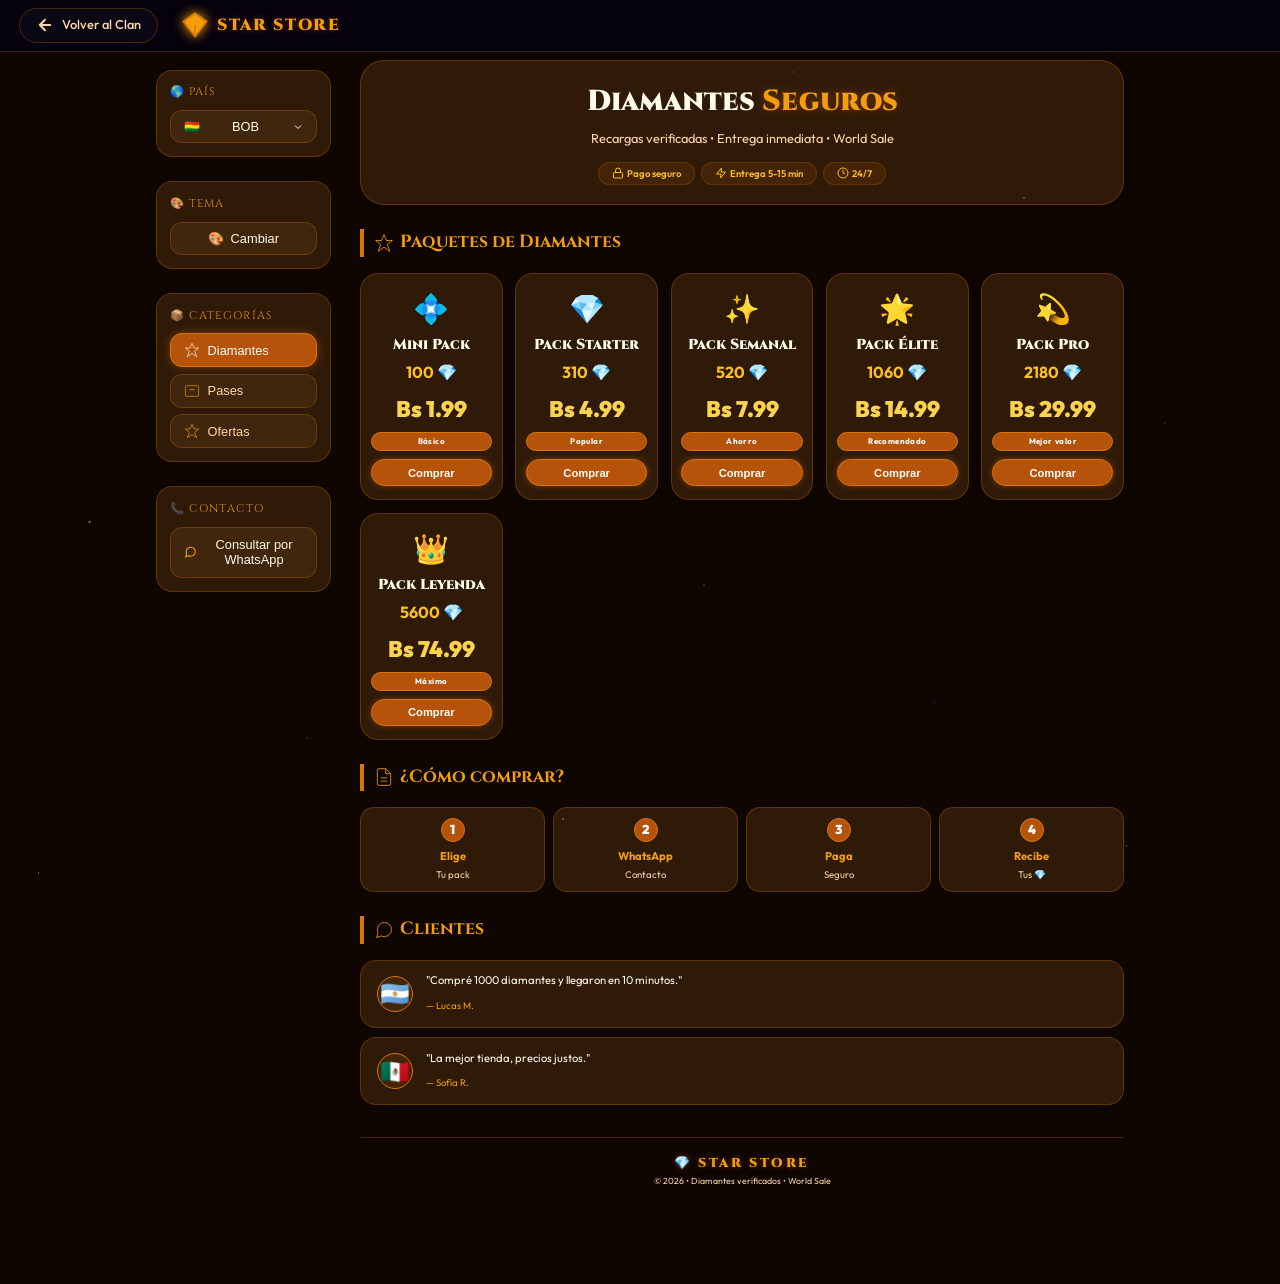
==== shop/index.html @ d3c2c9b2 "Add files via upload" ====
<!DOCTYPE html>
<html lang="es">
<head>
<meta charset="UTF-8">
<base href="./">
<meta name="viewport" content="width=device-width,initial-scale=1,viewport-fit=cover">
<meta name="theme-color" content="#0f0501">
<meta name="apple-mobile-web-app-capable" content="yes">
<meta name="apple-mobile-web-app-status-bar-style" content="black-translucent">
<meta name="apple-mobile-web-app-title" content="Starry Store">
<title>Starry Store | Diamantes Free Fire</title>

<link rel="icon" type="image/png" sizes="16x16" href="../assets/favicon-16x16.png">
<link rel="icon" type="image/png" sizes="32x32" href="../assets/favicon-32x32.png">
<link rel="apple-touch-icon" sizes="180x180" href="../assets/apple-touch-icon.png">

<link rel="preconnect" href="https://fonts.googleapis.com">
<link rel="preconnect" href="https://fonts.gstatic.com" crossorigin>
<link href="https://fonts.googleapis.com/css2?family=Cinzel:wght@600;900&family=Outfit:wght@300;400;500;600&display=swap" rel="stylesheet">

<link rel="stylesheet" href="../style.css">
<link rel="stylesheet" href="shop-style.css">
</head>
<body>

<div class="stars-bg" aria-hidden="true"></div>

<!-- Navbar superior -->
<header class="navbar shop-navbar">
  <div class="logo-area">
    <a href="../" class="back-link premium-back">
      <svg class="back-icon-svg" width="20" height="20" viewBox="0 0 24 24" fill="none" stroke="currentColor" stroke-width="2" stroke-linecap="round" stroke-linejoin="round">
        <path d="M19 12H5M12 19l-7-7 7-7"/>
      </svg>
      <span class="back-text">Volver al Clan</span>
    </a>
    <div class="shop-brand">
      <svg class="shop-brand-icon" width="28" height="28" viewBox="0 0 24 24" fill="none" stroke="currentColor" stroke-width="1.5">
        <path d="M12 2L2 9l10 13 10-13-10-7z" fill="var(--v3)" stroke="var(--v2)"/>
        <path d="M12 22V12m0-10L2 9m10-7l10 7" stroke="var(--v2)" stroke-width="1.2"/>
      </svg>
      <span class="shop-brand-title">STAR STORE</span>
    </div>
  </div>
</header>

<div class="shop-layout">
  <!-- Menú lateral vertical -->
  <aside class="shop-sidebar">
    <div class="sidebar-section">
      <div class="sidebar-label">🌎 País</div>
      <div class="country-selector-vertical">
        <button class="country-btn-vertical" id="countryBtnVertical">
          <span id="currentFlagVertical">🇧🇴</span>
          <span id="currentCurrencyVertical">BOB</span>
          <svg width="12" height="12" viewBox="0 0 24 24" fill="none" stroke="currentColor" stroke-width="2"><polyline points="6 9 12 15 18 9"></polyline></svg>
        </button>
        <div class="country-dropdown-vertical" id="countryDropdownVertical">
          <button class="country-opt-vertical" data-country="BO" data-flag="🇧🇴" data-currency="BOB">🇧🇴 Bolivia (Bs)</button>
          <button class="country-opt-vertical" data-country="AR" data-flag="🇦🇷" data-currency="ARS">🇦🇷 Argentina (ARS)</button>
          <button class="country-opt-vertical" data-country="CL" data-flag="🇨🇱" data-currency="CLP">🇨🇱 Chile (CLP)</button>
          <button class="country-opt-vertical" data-country="PE" data-flag="🇵🇪" data-currency="PEN">🇵🇪 Perú (PEN)</button>
        </div>
      </div>
    </div>

    <div class="sidebar-section">
      <div class="sidebar-label">🎨 Tema</div>
      <button class="theme-btn-vertical" id="themeBtnVertical">
        <span>🎨</span> Cambiar
      </button>
      <div class="theme-dropdown-vertical" id="themeDropdownVertical">
        <button class="theme-opt-vertical" data-theme="autumn">🍂 Autumn</button>
        <button class="theme-opt-vertical" data-theme="sakura">🌸 Sakura</button>
        <button class="theme-opt-vertical" data-theme="ember">🔥 Ember</button>
        <button class="theme-opt-vertical" data-theme="frost">❄️ Frost</button>
        <button class="theme-opt-vertical" data-theme="carbon">🖤 Carbon Black</button>
        <button class="theme-opt-vertical" data-theme="royalCarbon">👑 Royal Carbon</button>
      </div>
    </div>

    <div class="sidebar-section">
      <div class="sidebar-label">📦 Categorías</div>
      <div class="category-menu-vertical">
        <button class="category-chip-vertical active" data-category="diamonds">
          <svg width="16" height="16" viewBox="0 0 24 24" fill="none" stroke="currentColor"><polygon points="12 2 15 9 22 9 16 14 19 22 12 17 5 22 8 14 2 9 9 9 12 2"></polygon></svg>
          Diamantes
        </button>
        <button class="category-chip-vertical" data-category="passes">
          <svg width="16" height="16" viewBox="0 0 24 24" fill="none" stroke="currentColor"><rect x="2" y="4" width="20" height="16" rx="2"></rect><line x1="8" y1="10" x2="16" y2="10"></line></svg>
          Pases
        </button>
        <button class="category-chip-vertical" data-category="offers">
          <svg width="16" height="16" viewBox="0 0 24 24" fill="none" stroke="currentColor"><polygon points="12 2 15 9 22 9 16 14 19 22 12 17 5 22 8 14 2 9 9 9 12 2"></polygon></svg>
          Ofertas
        </button>
      </div>
    </div>

    <!-- NUEVA SECCIÓN: Contacto -->
    <div class="sidebar-section">
      <div class="sidebar-label">📞 Contacto</div>
      <button class="contact-btn-vertical" id="contactBtnVertical">
        <svg width="18" height="18" viewBox="0 0 24 24" fill="none" stroke="currentColor" stroke-width="2">
          <path d="M21 11.5a8.38 8.38 0 0 1-.9 3.8 8.5 8.5 0 0 1-7.6 4.7 8.38 8.38 0 0 1-3.8-.9L3 21l1.9-5.7a8.38 8.38 0 0 1-.9-3.8 8.5 8.5 0 0 1 4.7-7.6 8.38 8.38 0 0 1 3.8-.9h.5a8.48 8.48 0 0 1 8 8v.5z"/>
        </svg>
        <span>Consultar por WhatsApp</span>
      </button>
    </div>
  </aside>

  <!-- Contenido principal -->
  <main class="shop-main">
    <section class="shop-hero">
      <h1 class="shop-hero-title">Diamantes <span class="highlight">Seguros</span></h1>
      <p class="shop-hero-sub">Recargas verificadas • Entrega inmediata • World Sale</p>
      <div class="shop-trust-badges">
        <span class="trust-badge">
          <svg width="12" height="12" viewBox="0 0 24 24" fill="none" stroke="currentColor" stroke-width="2"><rect x="3" y="11" width="18" height="11" rx="2" ry="2"></rect><path d="M7 11V7a5 5 0 0 1 10 0v4"></path></svg>
          Pago seguro
        </span>
        <span class="trust-badge">
          <svg width="12" height="12" viewBox="0 0 24 24" fill="none" stroke="currentColor" stroke-width="2"><polygon points="13 2 3 14 12 14 11 22 21 10 12 10 13 2"></polygon></svg>
          Entrega 5-15 min
        </span>
        <span class="trust-badge">
          <svg width="12" height="12" viewBox="0 0 24 24" fill="none" stroke="currentColor" stroke-width="2"><circle cx="12" cy="12" r="10"></circle><path d="M12 6v6l4 2"></path></svg>
          24/7
        </span>
      </div>
    </section>

    <section class="products-section">
      <h2 class="section-title" id="categoryTitle">
        <svg width="20" height="20" viewBox="0 0 24 24" fill="none" stroke="currentColor"><polygon points="12 2 15 9 22 9 16 14 19 22 12 17 5 22 8 14 2 9 9 9 12 2"></polygon></svg>
        <span>Paquetes de Diamantes</span>
      </h2>
      <div class="products-grid" id="productsGrid"></div>
    </section>

    <section class="how-to-buy" id="como-comprar">
      <h2 class="section-title">
        <svg width="20" height="20" viewBox="0 0 24 24" fill="none" stroke="currentColor"><path d="M14 2H6a2 2 0 0 0-2 2v16a2 2 0 0 0 2 2h12a2 2 0 0 0 2-2V8z"></path><polyline points="14 2 14 8 20 8"></polyline><line x1="16" y1="13" x2="8" y2="13"></line><line x1="16" y1="17" x2="8" y2="17"></line></svg>
        ¿Cómo comprar?
      </h2>
      <div class="steps-container">
        <div class="step-card"><div class="step-number">1</div><h4>Elige</h4><p>Tu pack</p></div>
        <div class="step-card"><div class="step-number">2</div><h4>WhatsApp</h4><p>Contacto</p></div>
        <div class="step-card"><div class="step-number">3</div><h4>Paga</h4><p>Seguro</p></div>
        <div class="step-card"><div class="step-number">4</div><h4>Recibe</h4><p>Tus 💎</p></div>
      </div>
    </section>

    <section class="testimonials">
      <h2 class="section-title">
        <svg width="20" height="20" viewBox="0 0 24 24" fill="none" stroke="currentColor"><path d="M21 11.5a8.38 8.38 0 0 1-.9 3.8 8.5 8.5 0 0 1-7.6 4.7 8.38 8.38 0 0 1-3.8-.9L3 21l1.9-5.7a8.38 8.38 0 0 1-.9-3.8 8.5 8.5 0 0 1 4.7-7.6 8.38 8.38 0 0 1 3.8-.9h.5a8.48 8.48 0 0 1 8 8v.5z"></path></svg>
        Clientes
      </h2>
      <div class="testimonials-grid">
        <div class="testimonial-card"><div class="testimonial-avatar">🇦🇷</div><div class="testimonial-content"><p class="testimonial-text">"Compré 1000 diamantes y llegaron en 10 minutos."</p><span class="testimonial-author">— Lucas M.</span></div></div>
        <div class="testimonial-card"><div class="testimonial-avatar">🇲🇽</div><div class="testimonial-content"><p class="testimonial-text">"La mejor tienda, precios justos."</p><span class="testimonial-author">— Sofía R.</span></div></div>
      </div>
    </section>

    <footer class="shop-footer">
      <div class="footer-logo">💎 STAR STORE</div>
      <div class="footer-copy">&copy; 2026 • Diamantes verificados • World Sale</div>
    </footer>
  </main>
</div>

<script src="shop-script.js"></script>
</body>
</html>
---- style.css ----
*,*::before,*::after{margin:0;padding:0;box-sizing:border-box}

:root{
  --void:#0f0501;
  --deep:#1f0f04;
  --card:#2f1a08;
  --card2:#40260c;
  --v1:#b45309;
  --v2:#d97706;
  --v3:#f59e0b;
  --v4:#fbbf24;
  --silver:#fffbeb;
  --mist:#fed7aa;
  --gold:#fcd34d;
  --border:rgba(217,119,6,.28);
  --glow:rgba(180,83,9,.55);
  --heroGradient1:rgba(180,83,9,.2);
  --heroGradient2:#1f0f04;
  --heroGradient3:#0f0501;
  --heroGlow:rgba(217,119,6,0.2);
  --heroAfter:rgba(180,83,9,.12);
  --heroShadow:rgba(180,83,9,.1);
  --ruleBorder:rgba(217,119,6,.07);
  --rankLeaderBg:#2f1a08;
  --rankRecruitBorder:#4a5b3d;
  --rankRecruitSym:#6b8c5a;
  --perkBg:rgba(217,119,6,.12);
  --perkBorder:rgba(217,119,6,.2);
  --applyBg:rgba(180,83,9,.1);
  --applyBorder:rgba(180,83,9,.24);
  --comingBg:rgba(180,83,9,.16);
  --gameIconBg:rgba(217,119,6,.1);
  --gameInfoColor:#5a3a25;
  --footerColor:#3a2515;
  --starColor1:rgba(251,191,36,.7);
  --starColor2:rgba(251,191,36,.5);
  --starColor3:rgba(251,191,36,.8);
  --starColor4:rgba(251,191,36,.4);
  --starColor5:rgba(251,191,36,.6);
  --starColor6:rgba(251,191,36,.9);
}

html{scroll-behavior:smooth;height:100%}
body{
  background:var(--void);
  font-family:'Outfit',sans-serif;
  color:var(--silver);
  line-height:1.55;
  overflow-x:hidden;
  padding-bottom:0;
  animation: bodyFadeIn 0.6s cubic-bezier(0.2, 0.9, 0.4, 1.1);
}
@keyframes bodyFadeIn {
  0% { opacity: 0; transform: scale(0.98); }
  100% { opacity: 1; transform: scale(1); }
}

/* Estrellas */
.stars-bg{position:fixed;inset:0;z-index:0;pointer-events:none;overflow:hidden}
.stars-bg::before,.stars-bg::after{
  content:'';position:absolute;inset:0;
  animation:twinkle 6s ease-in-out infinite alternate;
}
.stars-bg::after{
  animation-delay:3s;animation-duration:8s;
}
@keyframes twinkle{from{opacity:.35}to{opacity:.9}}

/* Layout */
.page{
  position:relative;
  z-index:1;
  max-width:600px;
  margin:0 auto;
  padding:0 1.1rem 5rem;
}

/* Navbar */
.navbar{
  position:sticky;top:0;z-index:100;
  display:flex;align-items:center;justify-content:space-between;
  padding:.75rem 1.2rem;
  background:rgba(5,2,15,.92);
  backdrop-filter:blur(16px);-webkit-backdrop-filter:blur(16px);
  border-bottom:1px solid var(--border);
}
.logo-area{display:flex;align-items:center;gap:.65rem}
.nav-emblem{
  width:40px;height:40px;border-radius:50%;
  border:1.5px solid var(--v2);box-shadow:0 0 10px var(--glow);
  background:var(--deep);display:flex;align-items:center;justify-content:center;
  font-size:1.1rem;color:var(--v3);overflow:hidden;
}
.nav-emblem img{width:100%;height:100%;object-fit:cover;border-radius:50%}
.nav-title{font-family:'Cinzel',serif;font-weight:900;font-size:1rem;letter-spacing:.1em;background:linear-gradient(120deg,var(--silver) 20%,var(--v3));-webkit-background-clip:text;background-clip:text;color:transparent}
.nav-sub{font-size:.6rem;color:var(--mist);letter-spacing:.12em;text-transform:uppercase;margin-top:.04rem}

/* Selector de tema */
.theme-btn {
  background: rgba(255,255,255,0.05);
  border: 1px solid var(--border);
  border-radius: 12px;
  padding: 0.4rem 0.9rem;
  cursor: pointer;
  transition: all 0.2s ease;
  display: flex;
  align-items: center;
  gap: 0.4rem;
  font-family: 'Outfit', sans-serif;
  font-size: 0.7rem;
  font-weight: 600;
  color: var(--mist);
  backdrop-filter: blur(4px);
}
.theme-btn:hover {
  background: var(--v1);
  border-color: var(--v2);
  color: white;
  transform: translateY(-1px);
}
.theme-dropdown {
  position: absolute;
  top: 55px;
  right: 10px;
  background: var(--card2);
  border: 1px solid var(--border);
  border-radius: 16px;
  padding: 0.5rem;
  min-width: 170px;
  backdrop-filter: blur(20px);
  display: none;
  flex-direction: column;
  gap: 0.3rem;
  z-index: 200;
  box-shadow: 0 8px 20px rgba(0,0,0,0.3);
  animation: fadeIn 0.15s ease;
}
.theme-dropdown.active { display: flex; }
.theme-opt {
  background: var(--card);
  border: none;
  border-radius: 10px;
  padding: 0.5rem 0.8rem;
  font-size: 0.7rem;
  font-family: 'Outfit', sans-serif;
  font-weight: 500;
  color: var(--silver);
  cursor: pointer;
  transition: all 0.15s ease;
  text-align: left;
  display: flex;
  align-items: center;
  gap: 0.5rem;
}
.theme-opt:hover {
  background: var(--v1);
  transform: translateX(4px);
}
.theme-opt .emoji { font-size: 0.9rem; }

/* Toast de tema */
.theme-toast {
  position: fixed;
  bottom: 80px;
  left: 50%;
  transform: translateX(-50%);
  background: var(--card2);
  color: var(--v4);
  padding: 0.5rem 1.2rem;
  border-radius: 40px;
  font-size: 0.8rem;
  font-weight: 500;
  border: 1px solid var(--border);
  box-shadow: 0 4px 12px rgba(0,0,0,0.3);
  z-index: 9999;
  animation: toastInOut 1.5s ease forwards;
  pointer-events: none;
}
@keyframes toastInOut {
  0% { opacity: 0; transform: translateX(-50%) translateY(10px); }
  15% { opacity: 1; transform: translateX(-50%) translateY(0); }
  85% { opacity: 1; transform: translateX(-50%) translateY(0); }
  100% { opacity: 0; transform: translateX(-50%) translateY(-10px); }
}

/* Filtros logo (6 temas) */
.logo-filter[data-theme="autumn"] { filter: brightness(0) saturate(100%) invert(71%) sepia(54%) saturate(1234%) hue-rotate(346deg) brightness(99%) contrast(95%); }
.logo-filter[data-theme="sakura"] { filter: brightness(0) saturate(100%) invert(49%) sepia(75%) saturate(1530%) hue-rotate(268deg) brightness(98%) contrast(94%); }
.logo-filter[data-theme="ember"] { filter: brightness(0) saturate(100%) invert(42%) sepia(91%) saturate(1743%) hue-rotate(333deg) brightness(99%) contrast(96%); }
.logo-filter[data-theme="frost"] { filter: brightness(0) saturate(100%) invert(55%) sepia(43%) saturate(1497%) hue-rotate(187deg) brightness(97%) contrast(94%); }
.logo-filter[data-theme="carbon"] { filter: brightness(0) saturate(100%) invert(71%) sepia(54%) saturate(1234%) hue-rotate(346deg) brightness(99%) contrast(95%); }
.logo-filter[data-theme="royalCarbon"] { filter: brightness(0) saturate(100%) invert(71%) sepia(54%) saturate(1234%) hue-rotate(346deg) brightness(99%) contrast(95%); }

/* Navegación inferior */
.bottom-nav{
  position:fixed;
  bottom:0;left:0;right:0;z-index:200;
  background:rgba(8,4,22,.97);
  backdrop-filter:blur(20px);-webkit-backdrop-filter:blur(20px);
  border-top:1px solid var(--border);
  display:flex;
  flex-direction:column;
  align-items:stretch;
  padding:0.5rem 0 0.2rem;
  padding-bottom:env(safe-area-inset-bottom);
}
.sections-title {
  text-align: center;
  font-family: 'Cinzel', serif;
  font-size: 0.65rem;
  letter-spacing: 0.25em;
  color: var(--mist);
  margin: 0.2rem 0 0.4rem;
  opacity: 0.8;
  text-transform: uppercase;
}
.nav-buttons {
  display: flex;
  justify-content: space-around;
  align-items: stretch;
  width: 100%;
}
.tab-btn{
  flex:1;display:flex;flex-direction:column;align-items:center;justify-content:center;gap:.2rem;
  background:none;border:none;cursor:pointer;color:var(--mist);
  transition:color .2s;padding:.3rem .15rem;font-family:'Outfit',sans-serif;
  -webkit-tap-highlight-color:transparent;position:relative;
}
.tab-btn .t-icon{font-size:.9rem;font-family:monospace;line-height:1;transition:color .2s,transform .2s}
.tab-btn .t-label{font-size:.56rem;letter-spacing:.07em;text-transform:uppercase;font-weight:600}
.tab-btn::after{content:'';position:absolute;top:0;left:20%;right:20%;height:2px;background:linear-gradient(90deg,transparent,var(--v2),transparent);opacity:0;transition:opacity .2s;border-radius:0 0 2px 2px}
.tab-btn.active{color:var(--v3)}
.tab-btn.active .t-icon{transform:translateY(-2px)}
.tab-btn.active::after{opacity:1}

/* Llamarada guerra */
.tab-btn.war-glow {
  animation: warPulse 1.2s ease-in-out infinite;
  color: var(--v2);
  text-shadow: 0 0 8px var(--v2);
}
@keyframes warPulse {
  0% { text-shadow: 0 0 0px var(--v2); color: var(--v2); }
  50% { text-shadow: 0 0 12px var(--v2), 0 0 4px var(--v1); color: var(--v4); }
  100% { text-shadow: 0 0 0px var(--v2); color: var(--v2); }
}

/* Views */
.view{display:none;animation:fadeIn 0.4s cubic-bezier(0.2, 0.9, 0.4, 1.1)}
.view.active{display:block}
@keyframes fadeIn{
  from{opacity:0;transform:translateY(12px);filter:blur(2px);}
  to{opacity:1;transform:translateY(0);filter:blur(0);}
}

/* Hero + Footer integrado */
.hero{
  margin-top:.8rem;
  background: radial-gradient(ellipse at 50% -10%, var(--heroGradient1) 0%, transparent 65%), linear-gradient(160deg, var(--heroGradient2), var(--heroGradient3));
  border:1px solid var(--border);border-radius:24px;
  padding:2rem 1.2rem 1.8rem;text-align:center;overflow:hidden;position:relative;
  animation: heroGlow 1s ease-out;
}
@keyframes heroGlow{
  0%{box-shadow:0 0 0 rgba(139,92,246,0);opacity:0;transform:scale(0.96);}
  100%{box-shadow:0 0 20px var(--heroGlow);opacity:1;transform:scale(1);}
}
.hero::after{content:'';position:absolute;bottom:-80px;left:50%;transform:translateX(-50%);width:260px;height:260px;border-radius:50%;background:radial-gradient(circle,var(--heroAfter),transparent 70%);pointer-events:none}
.hero-emblem{
  width:108px;height:108px;margin:0 auto 1.2rem;border-radius:50%;
  border:2px solid var(--v2);box-shadow:0 0 0 5px var(--heroShadow),0 0 28px var(--glow);
  background:var(--deep);display:flex;align-items:center;justify-content:center;
  font-size:2rem;color:var(--v3);overflow:hidden;
}
.hero-emblem img{width:100%;height:100%;object-fit:cover;border-radius:50%}
.hero-super{font-size:.62rem;letter-spacing:.22em;text-transform:uppercase;color:var(--mist);margin-bottom:.5rem}
.hero h1{font-family:'Cinzel',serif;font-weight:900;font-size:clamp(2rem,9vw,2.6rem);letter-spacing:.08em;background:linear-gradient(135deg,#fff 10%,var(--v4) 50%,var(--v2) 100%);-webkit-background-clip:text;background-clip:text;color:transparent;line-height:1.05;margin-bottom:.5rem}
.hero-line{width:64px;height:1px;margin:.75rem auto;background:linear-gradient(90deg,transparent,var(--v2),transparent)}
.hero-tagline{font-size:.9rem;color:var(--v4);font-style:italic;font-weight:300}
.hero-pill{display:inline-block;margin-top:1rem;border:1px solid var(--v2);color:var(--v3);font-size:.7rem;letter-spacing:.14em;text-transform:uppercase;padding:.32rem 1rem;border-radius:40px;font-weight:600}
.stats-strip{display:grid;grid-template-columns:repeat(3,1fr);gap:.6rem;margin-top:1rem}
.stat-box{background:rgba(139,92,246,.08);border:1px solid var(--border);border-radius:14px;padding:.7rem .5rem;text-align:center}
.stat-val{font-family:'Cinzel',serif;font-size:1.3rem;font-weight:900;color:var(--v3);line-height:1}
.stat-label{font-size:.58rem;color:var(--mist);letter-spacing:.1em;text-transform:uppercase;margin-top:.22rem}

/* Footer exclusivo de Inicio */
.hero-footer {
  margin-top: 2rem;
  position: relative;
  z-index: 2;
}
.footer-divider {
  width: 80px;
  height: 1px;
  margin: 0 auto 1rem;
  background: linear-gradient(90deg, transparent, var(--v2), transparent);
}
.footer-content {
  display: flex;
  flex-direction: column;
  align-items: center;
  gap: 0.25rem;
}
.footer-logo {
  font-family: 'Cinzel', serif;
  font-size: 0.9rem;
  font-weight: 900;
  letter-spacing: 0.2em;
  color: var(--v3);
  text-shadow: 0 0 6px var(--glow);
}
.footer-copy-inline {
  font-size: 0.6rem;
  color: var(--mist);
  letter-spacing: 0.1em;
  text-transform: uppercase;
  opacity: 0.8;
}

/* Contador de guerra */
.war-countdown-container {
  background: var(--card);
  border: 1px solid var(--border);
  border-radius: 20px;
  padding: 1rem;
  margin-bottom: 1.2rem;
  text-align: center;
  backdrop-filter: blur(4px);
}
.war-status-badge {
  font-family: 'Cinzel', serif;
  font-size: 0.75rem;
  font-weight: 600;
  letter-spacing: 0.1em;
  color: var(--gold);
  background: rgba(212,175,55,0.15);
  display: inline-block;
  padding: 0.2rem 0.8rem;
  border-radius: 40px;
  margin-bottom: 0.6rem;
}
.war-timer {
  font-family: 'Cinzel', monospace;
  font-size: 1.8rem;
  font-weight: 900;
  color: var(--v3);
  letter-spacing: 0.05em;
  text-shadow: 0 0 6px var(--glow);
  margin: 0.2rem 0;
}
.war-next-info {
  font-size: 0.65rem;
  color: var(--mist);
  text-transform: uppercase;
  letter-spacing: 0.1em;
}

/* Sección guerras */
.war-section { margin-bottom: 1.2rem; }
.war-toggle-btn {
  width: 100%;
  display: flex;
  align-items: center;
  justify-content: space-between;
  gap: 0.6rem;
  background: var(--card);
  border: 1px solid var(--border);
  border-radius: 60px;
  padding: 0.85rem 1.2rem;
  font-family: 'Outfit', sans-serif;
  font-weight: 600;
  font-size: 0.95rem;
  color: var(--v3);
  cursor: pointer;
  transition: all 0.2s ease;
  text-align: left;
}
.war-toggle-btn:hover {
  background: var(--card2);
  border-color: var(--v2);
  box-shadow: 0 0 8px var(--glow);
}
.war-icon { font-size: 1.2rem; }
.war-arrow { transition: transform 0.2s ease; font-size: 0.8rem; color: var(--mist); }
.war-toggle-btn.active .war-arrow { transform: rotate(180deg); }
.war-panel {
  display: none;
  background: var(--card);
  border: 1px solid var(--border);
  border-radius: 20px;
  margin-top: 0.6rem;
  padding: 1rem;
  animation: fadeSlideUp 0.25s ease;
}
.war-panel.active { display: block; }
.war-time-list { display: flex; flex-direction: column; gap: 0.7rem; }
.time-row {
  display: flex;
  align-items: center;
  gap: 0.8rem;
  padding: 0.5rem 0.8rem;
  background: var(--perkBg);
  border-radius: 40px;
  font-size: 0.85rem;
}
.flag { font-size: 1.2rem; min-width: 32px; }
.war-note {
  font-size: 0.65rem;
  color: var(--mist);
  text-align: center;
  margin-top: 0.8rem;
  padding-top: 0.6rem;
  border-top: 1px solid var(--border);
}
.war-text-content { font-size: 0.85rem; line-height: 1.6; color: var(--silver); }
.war-text-content p { margin-bottom: 0.8rem; }
.war-text-content ul { margin: 0.6rem 0 0.8rem 1.2rem; list-style: none; }
.war-text-content li { margin-bottom: 0.4rem; position: relative; }
.war-footer-msg { font-size: 0.7rem; text-align: center; color: var(--v2); margin-top: 1rem; font-style: italic; }

/* Modal */
.modal{
  display:none;
  position:fixed;
  top:0;left:0;width:100%;height:100%;
  background:rgba(0,0,0,0.8);
  backdrop-filter:blur(8px);
  z-index:1000;
  justify-content:center;
  align-items:center;
}
.modal-content{
  background:var(--card);
  border:1px solid var(--border);
  border-radius:28px;
  width:90%;
  max-width:340px;
  padding:1.8rem 1.4rem;
  position:relative;
  text-align:center;
  animation: modalPop 0.3s cubic-bezier(0.2,0.9,0.4,1.2);
}
@keyframes modalPop{
  from{opacity:0;transform:scale(0.92);}
  to{opacity:1;transform:scale(1);}
}
.modal-close{position:absolute;top:12px;right:16px;font-size:1.6rem;cursor:pointer;color:var(--mist);}
.modal-content h3{font-family:'Cinzel',serif;margin-bottom:0.8rem;color:var(--v3);}
.modal-content p{font-size:0.85rem;margin-bottom:1rem;color:var(--silver);}
#ffIdInput{
  width:100%;
  padding:0.8rem;
  background:var(--deep);
  border:1px solid var(--border);
  border-radius:40px;
  color:white;
  font-size:1rem;
  text-align:center;
  margin-bottom:1rem;
  outline:none;
}
#ffIdInput:focus{ border-color:var(--v2); box-shadow:0 0 8px var(--glow); }
.modal-buttons{ display:flex; gap:0.8rem; justify-content:center; }
.modal-btn{ padding:0.5rem 1.2rem; border-radius:40px; border:none; font-weight:600; cursor:pointer; transition:0.2s; }
.modal-btn.cancel{ background:transparent; border:1px solid var(--border); color:var(--mist); }
.modal-btn.continue{ background:var(--v1); color:white; opacity:0.6; cursor:not-allowed; }
.modal-btn.continue.active{ opacity:1; cursor:pointer; background:var(--v2); }
.modal-note{ font-size:0.65rem; color:var(--mist); margin-top:1rem; }

/* Estilos generales */
.s-head{display:flex;align-items:center;gap:.75rem;margin:1.2rem 0 .9rem}
.s-head::before{content:'';display:block;width:3px;height:20px;background:linear-gradient(180deg,var(--v1),var(--v3));border-radius:3px;flex-shrink:0}
.s-head h2{font-family:'Cinzel',serif;font-size:1.05rem;font-weight:900;letter-spacing:.06em;color:var(--silver)}
.s-head .sym{font-family:monospace;font-size:.75rem;color:var(--v2);margin-left:.3rem}
.rules-card{background:var(--card);border:1px solid var(--border);border-radius:20px;overflow:hidden}
.rule-row{display:flex;align-items:flex-start;gap:.85rem;padding:.82rem 1.1rem;border-bottom:1px solid var(--ruleBorder);font-size:.87rem}
.rule-row:last-child{border-bottom:none}
.r-sym{font-family:monospace;color:var(--v2);font-size:.75rem;min-width:24px;padding-top:.1rem;flex-shrink:0}
.rule-row strong{color:var(--v4)}
.rank-tabs{display:flex;gap:.45rem;margin-bottom:.9rem;overflow-x:auto;padding-bottom:.2rem;scrollbar-width:none}
.rank-tabs::-webkit-scrollbar{display:none}
.rtab{flex-shrink:0;background:var(--card);border:1px solid var(--border);border-radius:40px;padding:.35rem .85rem;font-size:.72rem;font-weight:600;letter-spacing:.05em;color:var(--mist);cursor:pointer;transition:background .2s,color .2s,border-color .2s;font-family:'Outfit',sans-serif}
.rtab.active{background:var(--v1);border-color:var(--v2);color:#fff}
.rank-panel{display:none}
.rank-panel.active{display:block;animation:fadeIn .2s ease}
.rank-card{background:var(--card);border-radius:20px;border:1px solid var(--border);border-left:5px solid;padding:1.2rem;display:flex;align-items:flex-start;gap:1rem;margin-bottom:.8rem;transition: transform 0.2s, box-shadow 0.2s;}
.rank-card:hover{transform: translateY(-3px); box-shadow: 0 8px 20px rgba(0,0,0,0.2);}
.rank-card.r-leader{border-left-color:var(--v2);background:linear-gradient(100deg,var(--rankLeaderBg),var(--card));}
.rank-card.r-elder{border-left-color:var(--gold)}
.rank-card.r-elite{border-left-color:var(--v3)}
.rank-card.r-recruit{border-left-color:var(--rankRecruitBorder);}
.rk-sym{font-size:1.8rem;min-width:44px;text-align:center;line-height:1;color:var(--v3)}
.rank-card.r-elder .rk-sym{color:var(--gold)}
.rank-card.r-recruit .rk-sym{color:var(--rankRecruitSym);}
.rk-body h3{font-family:'Cinzel',serif;font-size:1rem;font-weight:700;color:var(--silver);letter-spacing:.04em;margin-bottom:.3rem}
.rk-body p{font-size:.82rem;color:var(--mist);line-height:1.58}
.rk-perks{display:flex;flex-wrap:wrap;gap:.4rem;margin-top:.7rem}
.perk{background:var(--perkBg);border:1px solid var(--perkBorder);border-radius:30px;padding:.2rem .65rem;font-size:.63rem;letter-spacing:.07em;color:var(--v4);font-weight:500}
.rank-card.r-elder .perk{background:rgba(201,168,76,.1);border-color:rgba(201,168,76,.2);color:var(--gold)}
.req-box{background:var(--card);border:1px solid rgba(201,168,76,.22);border-radius:22px;padding:1.4rem 1.2rem}
.req-title-sm{font-size:.6rem;letter-spacing:.2em;text-transform:uppercase;color:var(--mist);margin-bottom:.5rem;text-align:center}
.req-badge{font-family:'Cinzel',serif;font-size:1.9rem;font-weight:900;color:var(--gold);display:block;text-align:center;background:rgba(201,168,76,.07);border:1px solid rgba(201,168,76,.2);border-radius:50px;padding:.2rem 1.2rem;margin:.6rem auto .9rem;width:fit-content}
.req-divider{height:1px;background:linear-gradient(90deg,transparent,var(--border),transparent);margin:.8rem 0}
.req-list{display:flex;flex-direction:column;gap:.6rem}
.req-row{display:flex;align-items:flex-start;gap:.8rem;font-size:.86rem;color:var(--silver)}
.req-row .sym{font-family:monospace;color:var(--v2);font-size:.75rem;min-width:20px;padding-top:.12rem}
.req-row strong{color:var(--v4)}
.apply-box{margin-top:1.1rem;background:var(--applyBg);border:1px solid var(--applyBorder);border-radius:18px;padding:1.1rem 1.1rem;text-align:center}
.apply-box p{font-size:.8rem;color:var(--mist);margin-bottom:.8rem}
.social-row{display:flex;justify-content:center;gap:.55rem;flex-wrap:wrap}
.s-btn{display:inline-flex;align-items:center;gap:.4rem;background:var(--card2);border:1px solid var(--border);color:var(--silver);text-decoration:none;padding:.4rem .95rem;border-radius:40px;font-size:.76rem;font-weight:500;letter-spacing:.04em;transition:background .2s,border-color .2s,color .2s;cursor:pointer}
.s-btn .sym{font-family:monospace;color:var(--v2);font-size:.68rem}
.s-btn:hover{background:var(--v1);border-color:var(--v2);color:#fff}
.coming-card{margin-top:.8rem;background:var(--card);border:1px solid var(--border);border-radius:24px;padding:3rem 1.4rem 2.4rem;text-align:center;position:relative;overflow:hidden}
.coming-card::before{content:'';position:absolute;top:-60px;left:50%;transform:translateX(-50%);width:220px;height:220px;border-radius:50%;background:radial-gradient(circle,var(--comingBg),transparent 70%);pointer-events:none}
.coming-sym{font-family:monospace;font-size:2.4rem;color:var(--v2);opacity:.3;margin-bottom:1rem;display:block}
.coming-title{font-family:'Cinzel',serif;font-size:1.4rem;font-weight:900;letter-spacing:.1em;background:linear-gradient(135deg,var(--silver),var(--v3));-webkit-background-clip:text;background-clip:text;color:transparent;margin-bottom:.5rem}
.coming-sub{font-size:.82rem;color:var(--mist);max-width:280px;margin:0 auto 1.4rem;line-height:1.65}
.badge-soon{display:inline-block;background:rgba(109,40,217,.12);border:1px solid rgba(109,40,217,.28);color:var(--v4);font-size:.68rem;letter-spacing:.18em;text-transform:uppercase;padding:.32rem 1rem;border-radius:40px;font-weight:600}
.games-slots{display:flex;flex-direction:column;gap:.7rem;margin-top:1.1rem}
.game-slot{background:var(--card);border:1px solid var(--border);border-radius:18px;padding:.95rem 1.1rem;display:flex;align-items:center;gap:.9rem;opacity:.4; transition: opacity 0.2s;}
.game-slot:hover{opacity:0.7;}
.game-slot-icon{width:42px;height:42px;border-radius:12px;background:var(--gameIconBg);border:1px solid var(--border);display:flex;align-items:center;justify-content:center;font-family:monospace;font-size:1rem;color:var(--v3);flex-shrink:0}
.game-slot-info h4{font-size:.88rem;font-weight:600;color:var(--mist);margin-bottom:.12rem}
.game-slot-info p{font-size:.7rem;color:var(--gameInfoColor);font-family:monospace}

/* ========== TARJETA DE ACCESO A TIENDA (NUEVA) ========== */
.shop-access-card {
  margin-top: 1.5rem;
  animation: fadeIn 0.5s ease-out;
}

.shop-access-link {
  display: flex;
  align-items: center;
  gap: 1rem;
  background: var(--card);
  border: 1.5px solid var(--border);
  border-radius: 20px;
  padding: 1rem 1.2rem;
  text-decoration: none;
  transition: all 0.25s cubic-bezier(0.2, 0.9, 0.4, 1.1);
  box-shadow: 0 4px 12px rgba(0, 0, 0, 0.2);
  position: relative;
  overflow: hidden;
}

.shop-access-link::before {
  content: '';
  position: absolute;
  inset: 0;
  background: radial-gradient(circle at 20% 30%, var(--heroGradient1), transparent 70%);
  opacity: 0;
  transition: opacity 0.3s;
  pointer-events: none;
}

.shop-access-link:hover {
  border-color: var(--v2);
  box-shadow: 0 0 18px var(--glow), 0 6px 16px rgba(0,0,0,0.3);
  transform: translateY(-2px);
}

.shop-access-link:hover::before {
  opacity: 0.5;
}

.shop-access-icon {
  font-size: 2.4rem;
  line-height: 1;
  filter: drop-shadow(0 0 6px var(--v3));
  transition: transform 0.2s;
}

.shop-access-link:hover .shop-access-icon {
  transform: scale(1.05);
}

.shop-access-content {
  flex: 1;
  display: flex;
  flex-direction: column;
  gap: 0.25rem;
}

.shop-access-title {
  font-family: 'Cinzel', serif;
  font-size: 1.1rem;
  font-weight: 900;
  letter-spacing: 0.05em;
  color: var(--v3);
  text-shadow: 0 0 6px var(--glow);
}

.shop-access-sub {
  font-size: 0.7rem;
  color: var(--mist);
  letter-spacing: 0.05em;
  text-transform: uppercase;
}

.shop-access-badge {
  background: var(--v1);
  color: white;
  font-size: 0.6rem;
  font-weight: 700;
  letter-spacing: 0.15em;
  padding: 0.25rem 0.8rem;
  border-radius: 40px;
  border: 1px solid var(--v2);
  box-shadow: 0 0 8px var(--glow);
  text-transform: uppercase;
}

/* Ajuste responsive */
@media (max-width: 480px) {
  .shop-access-link {
    padding: 0.9rem 1rem;
    gap: 0.8rem;
  }
  .shop-access-icon {
    font-size: 2rem;
  }
  .shop-access-title {
    font-size: 1rem;
  }
}
---- shop/shop-style.css ----
/* ========== ESTILOS TIENDA PREMIUM (MENÚ LATERAL) ========== */
.shop-navbar { padding: 0.5rem 1.2rem; }
.back-link.premium-back {
  display: flex; align-items: center; gap: 0.5rem; text-decoration: none;
  color: var(--mist); font-size: 0.8rem; font-weight: 500; padding: 0.4rem 1rem;
  border-radius: 40px; background: rgba(255,255,255,0.03); border: 1px solid var(--border);
  transition: all 0.25s; backdrop-filter: blur(4px);
}
.back-link.premium-back:hover {
  background: var(--v1); border-color: var(--v2); color: white; transform: translateX(-2px);
}
.back-icon-svg { width: 18px; height: 18px; stroke: currentColor; stroke-width: 2.5; }
.shop-brand { display: flex; align-items: center; gap: 0.5rem; margin-left: 0.8rem; }
.shop-brand-icon { width: 28px; height: 28px; filter: drop-shadow(0 0 6px var(--v3)); }
.shop-brand-title {
  font-family: 'Cinzel', serif; font-weight: 900; font-size: 1rem; letter-spacing: 0.1em;
  color: var(--v3); text-shadow: 0 0 6px var(--glow);
}

/* Layout principal */
.shop-layout {
  display: flex;
  max-width: 1000px;
  margin: 0 auto;
  padding: 0.5rem 1rem 5rem;
  gap: 1.5rem;
}

/* Menú lateral vertical */
.shop-sidebar {
  width: 180px;
  flex-shrink: 0;
  position: sticky;
  top: 70px;
  align-self: flex-start;
  max-height: calc(100vh - 90px);
  overflow-y: auto;
  padding-right: 0.3rem;
  scrollbar-width: thin;
  scrollbar-color: var(--v2) var(--card);
}
.shop-sidebar::-webkit-scrollbar { width: 4px; }
.shop-sidebar::-webkit-scrollbar-thumb { background: var(--v2); border-radius: 10px; }

.sidebar-section {
  margin-bottom: 1.5rem;
  background: var(--card);
  border: 1px solid var(--border);
  border-radius: 16px;
  padding: 0.8rem;
  backdrop-filter: blur(4px);
}
.sidebar-label {
  font-family: 'Cinzel', serif;
  font-size: 0.7rem;
  letter-spacing: 0.1em;
  color: var(--v3);
  margin-bottom: 0.6rem;
  text-transform: uppercase;
  opacity: 0.9;
}

/* Selector país vertical */
.country-selector-vertical { /* posición estática */ }
.country-btn-vertical {
  width: 100%; display: flex; align-items: center; justify-content: space-between;
  background: var(--card2); border: 1px solid var(--border); border-radius: 12px;
  padding: 0.5rem 0.8rem; font-size: 0.8rem; font-weight: 500; color: var(--silver);
  cursor: pointer; transition: all 0.2s;
}
.country-btn-vertical:hover { background: var(--v1); border-color: var(--v2); color: white; }
.country-dropdown-vertical {
  margin-top: 0.4rem; background: var(--card2); border: 1px solid var(--border);
  border-radius: 12px; padding: 0.3rem; display: none; flex-direction: column; gap: 0.2rem;
}
.country-dropdown-vertical.active { display: flex; }
.country-opt-vertical {
  background: transparent; border: none; border-radius: 8px; padding: 0.4rem 0.6rem;
  font-size: 0.75rem; color: var(--silver); text-align: left; cursor: pointer;
  transition: background 0.15s; display: flex; align-items: center; gap: 0.4rem;
}
.country-opt-vertical:hover { background: var(--v1); }

/* Tema vertical */
.theme-btn-vertical {
  width: 100%; display: flex; align-items: center; justify-content: center; gap: 0.4rem;
  background: var(--card2); border: 1px solid var(--border); border-radius: 12px;
  padding: 0.5rem 0.8rem; font-size: 0.8rem; font-weight: 500; color: var(--silver);
  cursor: pointer; transition: all 0.2s;
}
.theme-btn-vertical:hover { background: var(--v1); border-color: var(--v2); color: white; }
.theme-dropdown-vertical {
  margin-top: 0.4rem; background: var(--card2); border: 1px solid var(--border);
  border-radius: 12px; padding: 0.3rem; display: none; flex-direction: column; gap: 0.2rem;
}
.theme-dropdown-vertical.active { display: flex; }
.theme-opt-vertical {
  background: transparent; border: none; border-radius: 8px; padding: 0.4rem 0.6rem;
  font-size: 0.75rem; color: var(--silver); text-align: left; cursor: pointer;
  transition: background 0.15s;
}
.theme-opt-vertical:hover { background: var(--v1); }

/* Categorías verticales */
.category-menu-vertical { display: flex; flex-direction: column; gap: 0.4rem; }
.category-chip-vertical {
  display: flex; align-items: center; gap: 0.5rem; background: var(--card2);
  border: 1px solid var(--border); border-radius: 12px; padding: 0.5rem 0.8rem;
  font-size: 0.8rem; font-weight: 500; color: var(--mist); cursor: pointer;
  transition: all 0.2s;
}
.category-chip-vertical svg { stroke: var(--v3); width: 16px; height: 16px; }
.category-chip-vertical.active {
  background: var(--v1); border-color: var(--v2); color: white;
  box-shadow: 0 0 10px var(--glow);
}
.category-chip-vertical.active svg { stroke: white; }
.category-chip-vertical:hover:not(.active) { background: var(--v1); border-color: var(--v2); }

/* Botón de contacto */
.contact-btn-vertical {
  width: 100%; display: flex; align-items: center; justify-content: center; gap: 0.5rem;
  background: var(--card2); border: 1px solid var(--border); border-radius: 12px;
  padding: 0.6rem 0.8rem; font-size: 0.8rem; font-weight: 500; color: var(--silver);
  cursor: pointer; transition: all 0.2s;
}
.contact-btn-vertical svg { stroke: var(--v3); width: 18px; height: 18px; }
.contact-btn-vertical:hover {
  background: #25D366; border-color: #25D366; color: white;
}
.contact-btn-vertical:hover svg { stroke: white; }

/* Contenido principal */
.shop-main { flex: 1; min-width: 0; }

/* Hero */
.shop-hero {
  text-align: center; margin: 0 0 1.5rem; padding: 1.2rem 1rem;
  background: var(--card); border: 1px solid var(--border); border-radius: 24px;
  box-shadow: 0 6px 16px rgba(0,0,0,0.15);
}
.shop-hero-title { font-family: 'Cinzel', serif; font-size: 1.8rem; font-weight: 900; color: var(--silver); }
.shop-hero-title .highlight { color: var(--v3); text-shadow: 0 0 10px var(--glow); }
.shop-hero-sub { font-size: 0.8rem; color: var(--mist); margin: 0.3rem 0 0.8rem; }
.shop-trust-badges { display: flex; flex-wrap: wrap; justify-content: center; gap: 0.4rem; }
.trust-badge {
  background: var(--perkBg); border: 1px solid var(--perkBorder); border-radius: 40px;
  padding: 0.2rem 0.8rem; font-size: 0.6rem; font-weight: 600; color: var(--v4);
  display: flex; align-items: center; gap: 0.2rem;
}

/* Secciones */
.section-title {
  font-family: 'Cinzel', serif; font-size: 1.1rem; font-weight: 700; color: var(--v3);
  margin: 1.5rem 0 1rem; border-left: 4px solid var(--v2); padding-left: 0.6rem;
  display: flex; align-items: center; gap: 0.4rem;
}

/* Grid de productos */
.products-grid {
  display: grid; grid-template-columns: repeat(auto-fill, minmax(140px, 1fr)); gap: 0.8rem;
}
.product-card {
  background: var(--card); border: 1.5px solid var(--border); border-radius: 18px;
  padding: 0.8rem 0.6rem; text-align: center; transition: all 0.2s;
  box-shadow: 0 3px 8px rgba(0,0,0,0.15); display: flex; flex-direction: column;
}
.product-card:hover {
  border-color: var(--v2); box-shadow: 0 0 14px var(--glow); transform: translateY(-3px);
}
.product-icon { font-size: 1.8rem; margin-bottom: 0.2rem; }
.product-name { font-family: 'Cinzel', serif; font-size: 0.9rem; font-weight: 900; color: var(--silver); }
.product-diamonds { font-size: 1rem; font-weight: 700; color: var(--v4); margin: 0.2rem 0; }
.product-price { font-size: 1.4rem; font-weight: 900; color: var(--gold); margin: 0.3rem 0; }
.product-badge {
  background: var(--v1); color: white; font-size: 0.5rem; font-weight: 700; letter-spacing: 0.05em;
  padding: 0.15rem 0.6rem; border-radius: 40px; display: inline-block; margin-bottom: 0.5rem;
  border: 1px solid var(--v2);
}
.buy-btn {
  background: var(--v1); border: 1px solid var(--v2); border-radius: 40px; padding: 0.4rem 0.6rem;
  font-weight: 600; font-size: 0.7rem; color: white; cursor: pointer; transition: all 0.2s;
  margin-top: auto; box-shadow: 0 0 6px var(--glow);
}
.buy-btn:hover { background: var(--v2); transform: scale(1.02); }

/* Pasos */
.steps-container { display: grid; grid-template-columns: repeat(4, 1fr); gap: 0.5rem; margin-bottom: 1.5rem; }
.step-card { background: var(--card); border: 1px solid var(--border); border-radius: 14px; padding: 0.6rem 0.3rem; text-align: center; }
.step-number {
  width: 24px; height: 24px; background: var(--v1); border: 1px solid var(--v2); border-radius: 50%;
  display: flex; align-items: center; justify-content: center; margin: 0 auto 0.4rem;
  font-weight: 900; font-size: 0.8rem; color: white;
}
.step-card h4 { font-size: 0.7rem; color: var(--v3); margin-bottom: 0.1rem; }
.step-card p { font-size: 0.6rem; color: var(--mist); }

/* Testimonios */
.testimonials-grid { display: flex; flex-direction: column; gap: 0.6rem; margin-bottom: 1.5rem; }
.testimonial-card {
  background: var(--card); border: 1px solid var(--border); border-radius: 16px;
  padding: 0.7rem 1rem; display: flex; align-items: center; gap: 0.8rem;
}
.testimonial-avatar { font-size: 1.5rem; background: var(--perkBg); width: 36px; height: 36px; border-radius: 50%; display: flex; align-items: center; justify-content: center; border: 1px solid var(--v2); }
.testimonial-text { font-size: 0.7rem; color: var(--silver); margin-bottom: 0.1rem; }
.testimonial-author { font-size: 0.6rem; color: var(--v3); }

/* Footer */
.shop-footer { margin-top: 2rem; padding: 1rem 0.5rem; text-align: center; border-top: 1px solid var(--border); }
.footer-logo { font-family: 'Cinzel', serif; font-size: 0.8rem; color: var(--v3); }
.footer-copy { font-size: 0.55rem; color: var(--mist); }

/* Responsive */
@media (max-width: 600px) {
  .shop-layout { flex-direction: column; }
  .shop-sidebar {
    width: 100%; position: static; max-height: none; display: flex; flex-wrap: wrap;
    gap: 0.5rem; background: var(--card); border-radius: 20px; padding: 0.8rem;
  }
  .sidebar-section { flex: 1 0 120px; margin-bottom: 0; }
  .steps-container { grid-template-columns: repeat(2, 1fr); }
}
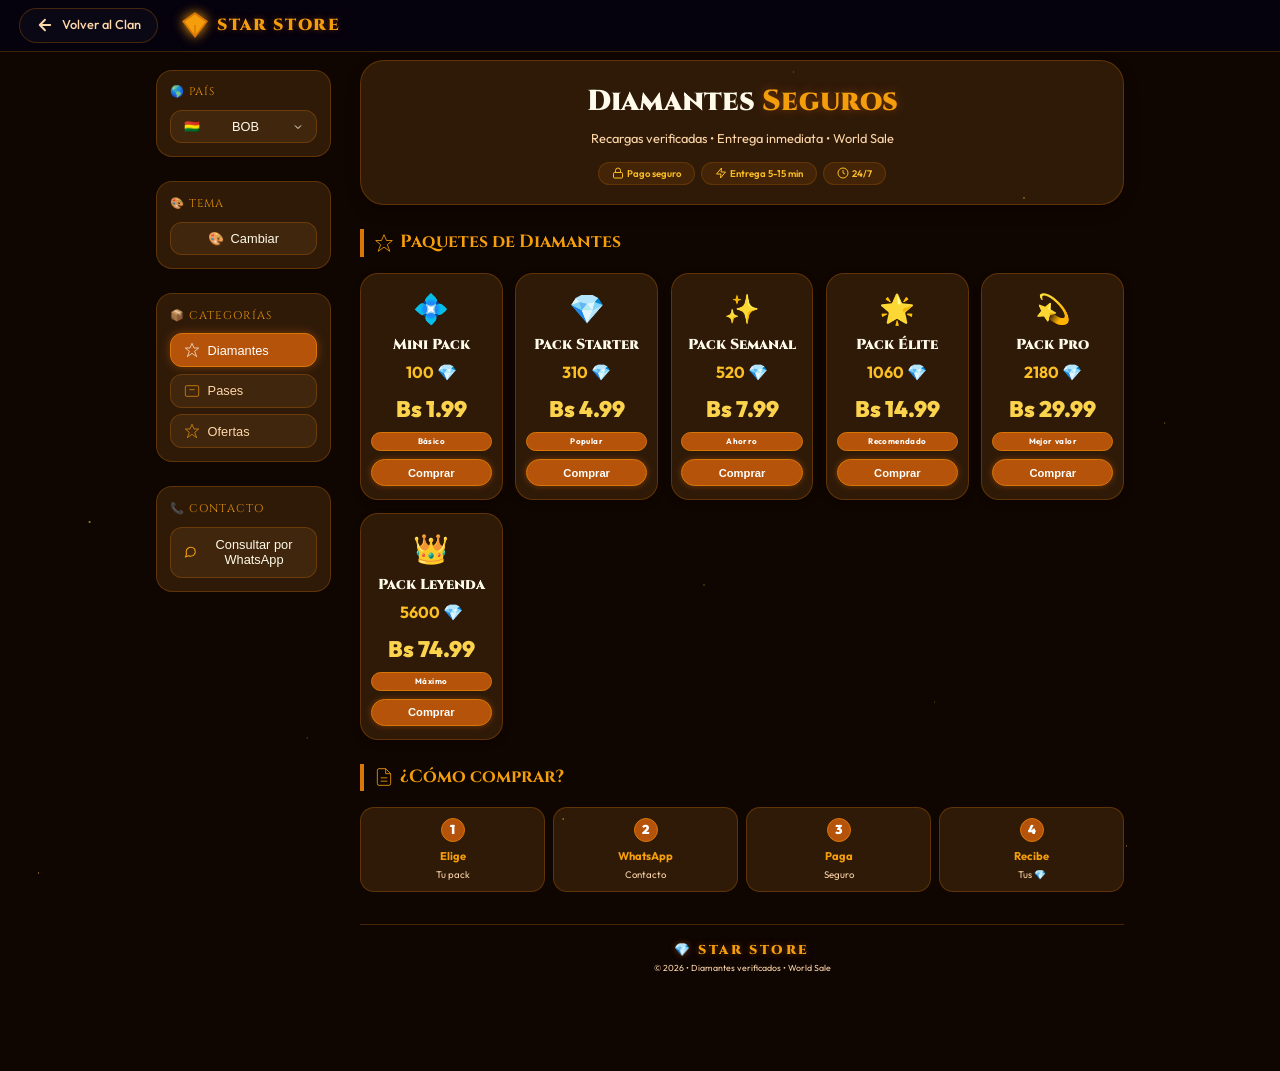
==== commit 9f439858: "Actualizar index.html" ====
--- a/shop/index.html
+++ b/shop/index.html
@@ -97,7 +97,7 @@
       </div>
     </div>
 
-    <!-- NUEVA SECCIÓN: Contacto -->
+    <!-- Contacto -->
     <div class="sidebar-section">
       <div class="sidebar-label">📞 Contacto</div>
       <button class="contact-btn-vertical" id="contactBtnVertical">
@@ -151,17 +151,6 @@
       </div>
     </section>
 
-    <section class="testimonials">
-      <h2 class="section-title">
-        <svg width="20" height="20" viewBox="0 0 24 24" fill="none" stroke="currentColor"><path d="M21 11.5a8.38 8.38 0 0 1-.9 3.8 8.5 8.5 0 0 1-7.6 4.7 8.38 8.38 0 0 1-3.8-.9L3 21l1.9-5.7a8.38 8.38 0 0 1-.9-3.8 8.5 8.5 0 0 1 4.7-7.6 8.38 8.38 0 0 1 3.8-.9h.5a8.48 8.48 0 0 1 8 8v.5z"></path></svg>
-        Clientes
-      </h2>
-      <div class="testimonials-grid">
-        <div class="testimonial-card"><div class="testimonial-avatar">🇦🇷</div><div class="testimonial-content"><p class="testimonial-text">"Compré 1000 diamantes y llegaron en 10 minutos."</p><span class="testimonial-author">— Lucas M.</span></div></div>
-        <div class="testimonial-card"><div class="testimonial-avatar">🇲🇽</div><div class="testimonial-content"><p class="testimonial-text">"La mejor tienda, precios justos."</p><span class="testimonial-author">— Sofía R.</span></div></div>
-      </div>
-    </section>
-
     <footer class="shop-footer">
       <div class="footer-logo">💎 STAR STORE</div>
       <div class="footer-copy">&copy; 2026 • Diamantes verificados • World Sale</div>
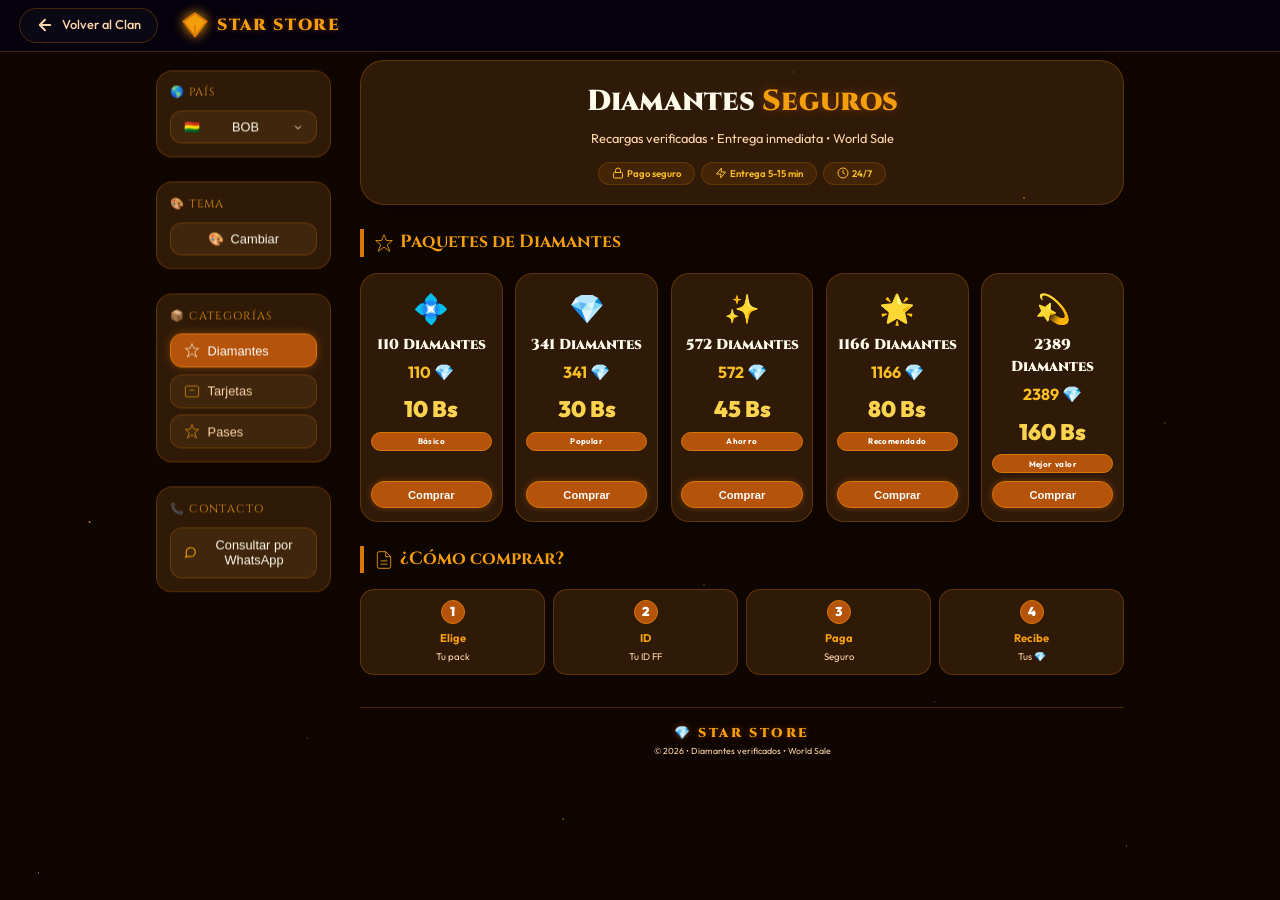
==== commit 9f027dcb: "Add files via upload" ====
--- a/shop/index.html
+++ b/shop/index.html
@@ -25,7 +25,6 @@
 
 <div class="stars-bg" aria-hidden="true"></div>
 
-<!-- Navbar superior -->
 <header class="navbar shop-navbar">
   <div class="logo-area">
     <a href="../" class="back-link premium-back">
@@ -45,7 +44,6 @@
 </header>
 
 <div class="shop-layout">
-  <!-- Menú lateral vertical -->
   <aside class="shop-sidebar">
     <div class="sidebar-section">
       <div class="sidebar-label">🌎 País</div>
@@ -57,9 +55,9 @@
         </button>
         <div class="country-dropdown-vertical" id="countryDropdownVertical">
           <button class="country-opt-vertical" data-country="BO" data-flag="🇧🇴" data-currency="BOB">🇧🇴 Bolivia (Bs)</button>
-          <button class="country-opt-vertical" data-country="AR" data-flag="🇦🇷" data-currency="ARS">🇦🇷 Argentina (ARS)</button>
-          <button class="country-opt-vertical" data-country="CL" data-flag="🇨🇱" data-currency="CLP">🇨🇱 Chile (CLP)</button>
-          <button class="country-opt-vertical" data-country="PE" data-flag="🇵🇪" data-currency="PEN">🇵🇪 Perú (PEN)</button>
+          <button class="country-opt-vertical" data-country="AR" data-flag="🇦🇷" data-currency="ARS">🇦🇷 Argentina (Consultar)</button>
+          <button class="country-opt-vertical" data-country="CL" data-flag="🇨🇱" data-currency="CLP">🇨🇱 Chile (Consultar)</button>
+          <button class="country-opt-vertical" data-country="PE" data-flag="🇵🇪" data-currency="PEN">🇵🇪 Perú (Consultar)</button>
         </div>
       </div>
     </div>
@@ -86,18 +84,17 @@
           <svg width="16" height="16" viewBox="0 0 24 24" fill="none" stroke="currentColor"><polygon points="12 2 15 9 22 9 16 14 19 22 12 17 5 22 8 14 2 9 9 9 12 2"></polygon></svg>
           Diamantes
         </button>
+        <button class="category-chip-vertical" data-category="cards">
+          <svg width="16" height="16" viewBox="0 0 24 24" fill="none" stroke="currentColor"><rect x="2" y="4" width="20" height="16" rx="2"></rect><line x1="8" y1="10" x2="16" y2="10"></line></svg>
+          Tarjetas
+        </button>
         <button class="category-chip-vertical" data-category="passes">
-          <svg width="16" height="16" viewBox="0 0 24 24" fill="none" stroke="currentColor"><rect x="2" y="4" width="20" height="16" rx="2"></rect><line x1="8" y1="10" x2="16" y2="10"></line></svg>
+          <svg width="16" height="16" viewBox="0 0 24 24" fill="none" stroke="currentColor"><polygon points="12 2 15 9 22 9 16 14 19 22 12 17 5 22 8 14 2 9 9 9 12 2"></polygon></svg>
           Pases
-        </button>
-        <button class="category-chip-vertical" data-category="offers">
-          <svg width="16" height="16" viewBox="0 0 24 24" fill="none" stroke="currentColor"><polygon points="12 2 15 9 22 9 16 14 19 22 12 17 5 22 8 14 2 9 9 9 12 2"></polygon></svg>
-          Ofertas
         </button>
       </div>
     </div>
 
-    <!-- Contacto -->
     <div class="sidebar-section">
       <div class="sidebar-label">📞 Contacto</div>
       <button class="contact-btn-vertical" id="contactBtnVertical">
@@ -109,7 +106,6 @@
     </div>
   </aside>
 
-  <!-- Contenido principal -->
   <main class="shop-main">
     <section class="shop-hero">
       <h1 class="shop-hero-title">Diamantes <span class="highlight">Seguros</span></h1>
@@ -145,7 +141,7 @@
       </h2>
       <div class="steps-container">
         <div class="step-card"><div class="step-number">1</div><h4>Elige</h4><p>Tu pack</p></div>
-        <div class="step-card"><div class="step-number">2</div><h4>WhatsApp</h4><p>Contacto</p></div>
+        <div class="step-card"><div class="step-number">2</div><h4>ID</h4><p>Tu ID FF</p></div>
         <div class="step-card"><div class="step-number">3</div><h4>Paga</h4><p>Seguro</p></div>
         <div class="step-card"><div class="step-number">4</div><h4>Recibe</h4><p>Tus 💎</p></div>
       </div>
@@ -158,6 +154,21 @@
   </main>
 </div>
 
+<!-- MODAL PARA ID (igual que en el clan) -->
+<div id="idModal" class="modal">
+  <div class="modal-content">
+    <span class="modal-close">&times;</span>
+    <h3>❖ Completa tu solicitud</h3>
+    <p>Para continuar con la compra, ingresa tu <strong>ID de Free Fire</strong>.</p>
+    <input type="text" id="ffIdInput" placeholder="Ej: 1234567890" maxlength="15">
+    <div class="modal-buttons">
+      <button id="modalCancel" class="modal-btn cancel">Cancelar</button>
+      <button id="modalContinue" class="modal-btn continue" disabled>Continuar a WhatsApp</button>
+    </div>
+    <p class="modal-note">Tu ID será incluido en el mensaje. Mínimo 10 caracteres.</p>
+  </div>
+</div>
+
 <script src="shop-script.js"></script>
 </body>
 </html>
--- a/shop/shop-style.css
+++ b/shop/shop-style.css
@@ -195,16 +195,6 @@
 .step-card h4 { font-size: 0.7rem; color: var(--v3); margin-bottom: 0.1rem; }
 .step-card p { font-size: 0.6rem; color: var(--mist); }
 
-/* Testimonios */
-.testimonials-grid { display: flex; flex-direction: column; gap: 0.6rem; margin-bottom: 1.5rem; }
-.testimonial-card {
-  background: var(--card); border: 1px solid var(--border); border-radius: 16px;
-  padding: 0.7rem 1rem; display: flex; align-items: center; gap: 0.8rem;
-}
-.testimonial-avatar { font-size: 1.5rem; background: var(--perkBg); width: 36px; height: 36px; border-radius: 50%; display: flex; align-items: center; justify-content: center; border: 1px solid var(--v2); }
-.testimonial-text { font-size: 0.7rem; color: var(--silver); margin-bottom: 0.1rem; }
-.testimonial-author { font-size: 0.6rem; color: var(--v3); }
-
 /* Footer */
 .shop-footer { margin-top: 2rem; padding: 1rem 0.5rem; text-align: center; border-top: 1px solid var(--border); }
 .footer-logo { font-family: 'Cinzel', serif; font-size: 0.8rem; color: var(--v3); }
